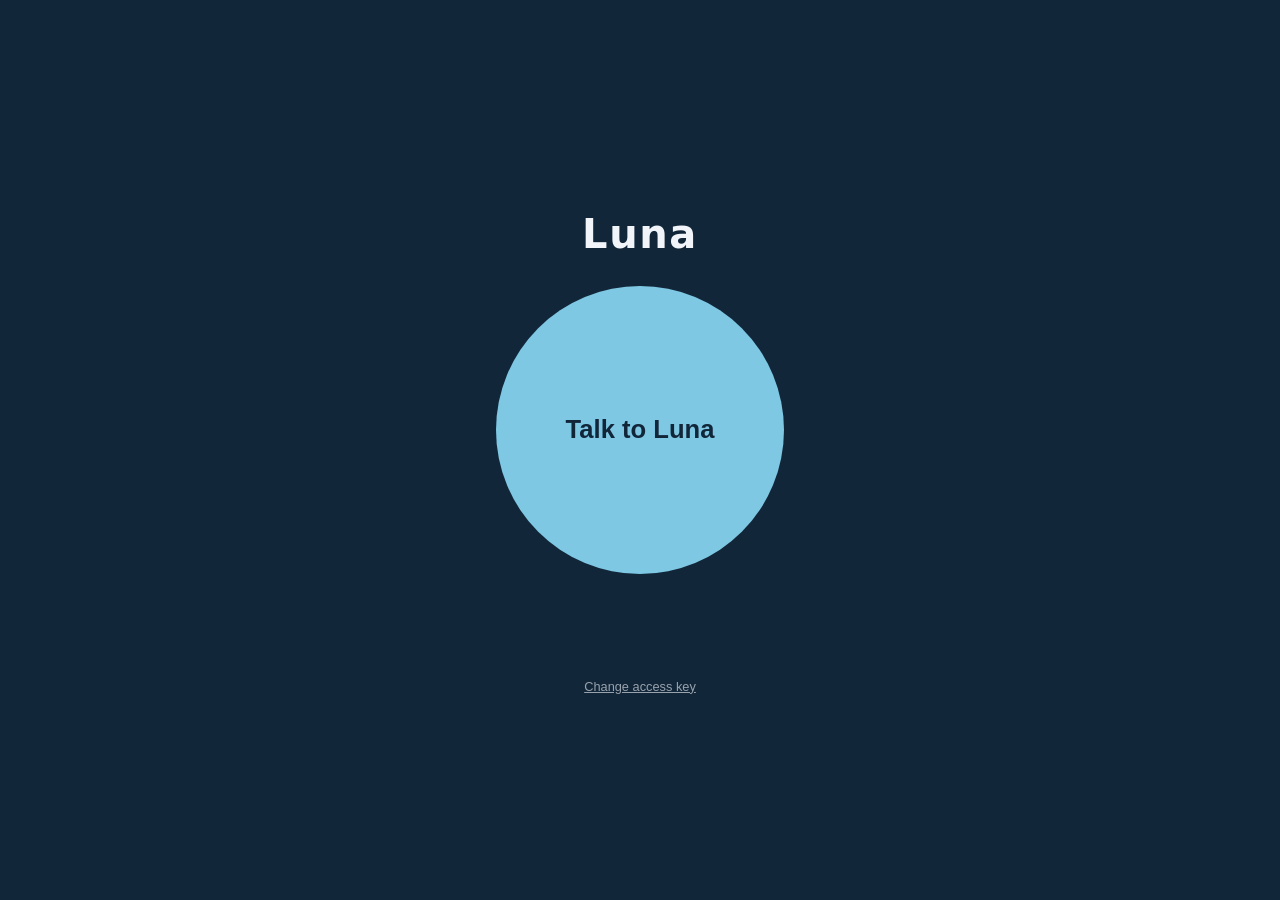
==== web/index.html @ fbeaa570 "Add token server (standard LiveKit endpoint format, per-device keys, server-side dispatch) and web U" ====
<!doctype html>
<html lang="en">
<head>
<meta charset="utf-8">
<meta name="viewport" content="width=device-width, initial-scale=1">
<meta name="theme-color" content="#1d3557">
<link rel="manifest" href="/manifest.webmanifest">
<title>Luna</title>
<style>
  :root { color-scheme: dark; --bg:#12263a; --fg:#f1f5f9; --accent:#7ec8e3; --warn:#ffb4a2; }
  * { box-sizing: border-box; }
  body { margin:0; min-height:100vh; display:flex; flex-direction:column; align-items:center; justify-content:center;
         gap:1.5rem; padding:1.5rem; background:var(--bg); color:var(--fg); font:20px/1.4 system-ui, sans-serif; }
  h1 { margin:0; font-weight:600; letter-spacing:.04em; }
  #talk { width:min(70vw,18rem); aspect-ratio:1; border-radius:50%; border:0; font-size:1.6rem; font-weight:600;
          color:#12263a; background:var(--accent); cursor:pointer; }
  #talk[data-on="true"] { background:var(--warn); }
  #talk:focus-visible { outline:4px solid #fff; outline-offset:6px; }
  #status { min-height:1.6em; text-align:center; }
  #log { width:min(92vw,40rem); max-height:35vh; overflow:auto; font-size:1rem; opacity:.9; }
  #log p { margin:.3rem 0; } #log .you { color:var(--accent); }
  #log:empty { display:none; }
  small { opacity:.6; }
  button.link { background:none; border:0; color:inherit; text-decoration:underline; font-size:.8rem; opacity:.6; cursor:pointer; }
</style>
</head>
<body>
  <h1>Luna</h1>
  <button id="talk" data-on="false" aria-live="polite">Talk to Luna</button>
  <div id="status" role="status"></div>
  <div id="log" aria-live="polite"></div>
  <small id="hint"></small>
  <button class="link" id="forget">Change access key</button>
  <audio id="out" autoplay></audio>

<script src="/vendor/livekit-client.umd.min.js" onerror="loadFromCdn()"></script>
<script>
  // Run scripts/vendor-web.sh to serve livekit-client from this server (offline / NUC). Until then use the CDN.
  function loadFromCdn() {
    const s = document.createElement('script');
    s.src = 'https://cdn.jsdelivr.net/npm/livekit-client@2/dist/livekit-client.umd.min.js';
    document.head.appendChild(s);
  }
  const $ = id => document.getElementById(id);
  const talk = $('talk'), statusEl = $('status'), logEl = $('log');
  let room = null;

  const setStatus = t => statusEl.textContent = t;
  const addLine = (who, text) => {
    const p = document.createElement('p'); p.className = who === 'You' ? 'you' : ''; p.textContent = `${who}: ${text}`;
    logEl.appendChild(p); logEl.scrollTop = logEl.scrollHeight;
  };
  const key = () => {
    let k = localStorage.getItem('luna-key');
    if (!k) { k = prompt('Access key for this device:'); if (k) localStorage.setItem('luna-key', k.trim()); }
    return k && k.trim();
  };
  $('forget').onclick = () => { localStorage.removeItem('luna-key'); setStatus('Key cleared. Press the button to enter a new one.'); };
  if (!window.isSecureContext) $('hint').textContent = 'The microphone needs https:// (or localhost). Open this page over HTTPS.';

  async function start() {
    const k = key(); if (!k) return;
    talk.disabled = true; setStatus('Connecting…');
    try {
      const r = await fetch('/api/token', { method: 'POST', headers: { Authorization: `Bearer ${k}`, 'Content-Type': 'application/json' }, body: '{}' });
      if (r.status === 401) { localStorage.removeItem('luna-key'); throw new Error('That access key was not accepted.'); }
      if (r.status === 429) throw new Error('Too many attempts. Wait a minute.');
      if (!r.ok) throw new Error(`Could not get a token (${r.status}).`);
      const { server_url, participant_token } = await r.json();

      room = new LivekitClient.Room({ adaptiveStream: true, dynacast: true });
      room.on(LivekitClient.RoomEvent.TrackSubscribed, track => { if (track.kind === 'audio') track.attach($('out')); });
      room.on(LivekitClient.RoomEvent.ParticipantAttributesChanged, (attrs, p) => {
        const s = attrs['lk.agent.state']; if (!s) return;
        setStatus({ listening: 'Listening…', thinking: 'Thinking…', speaking: 'Luna is speaking…', initializing: 'Waking up…' }[s] || s);
      });
      room.on(LivekitClient.RoomEvent.Disconnected, () => stop(false));
      // Live transcripts of both sides (LiveKit's standard text-stream topic).
      room.registerTextStreamHandler('lk.transcription', async (reader, info) => {
        const text = await reader.readAll();
        if (text.trim()) addLine(info.identity === room.localParticipant.identity ? 'You' : 'Luna', text);
      });
      await room.connect(server_url, participant_token);
      await room.localParticipant.setMicrophoneEnabled(true);
      talk.dataset.on = 'true'; talk.textContent = 'Stop'; setStatus('Connected. Say hello.');
    } catch (e) {
      setStatus(e.message || String(e)); await stop(false);
    } finally { talk.disabled = false; }
  }

  async function stop(disconnect = true) {
    if (room && disconnect) await room.disconnect();
    room = null; talk.dataset.on = 'false'; talk.textContent = 'Talk to Luna';
    if (disconnect) setStatus('');
  }

  talk.onclick = () => (room ? stop() : start());
</script>
</body>
</html>
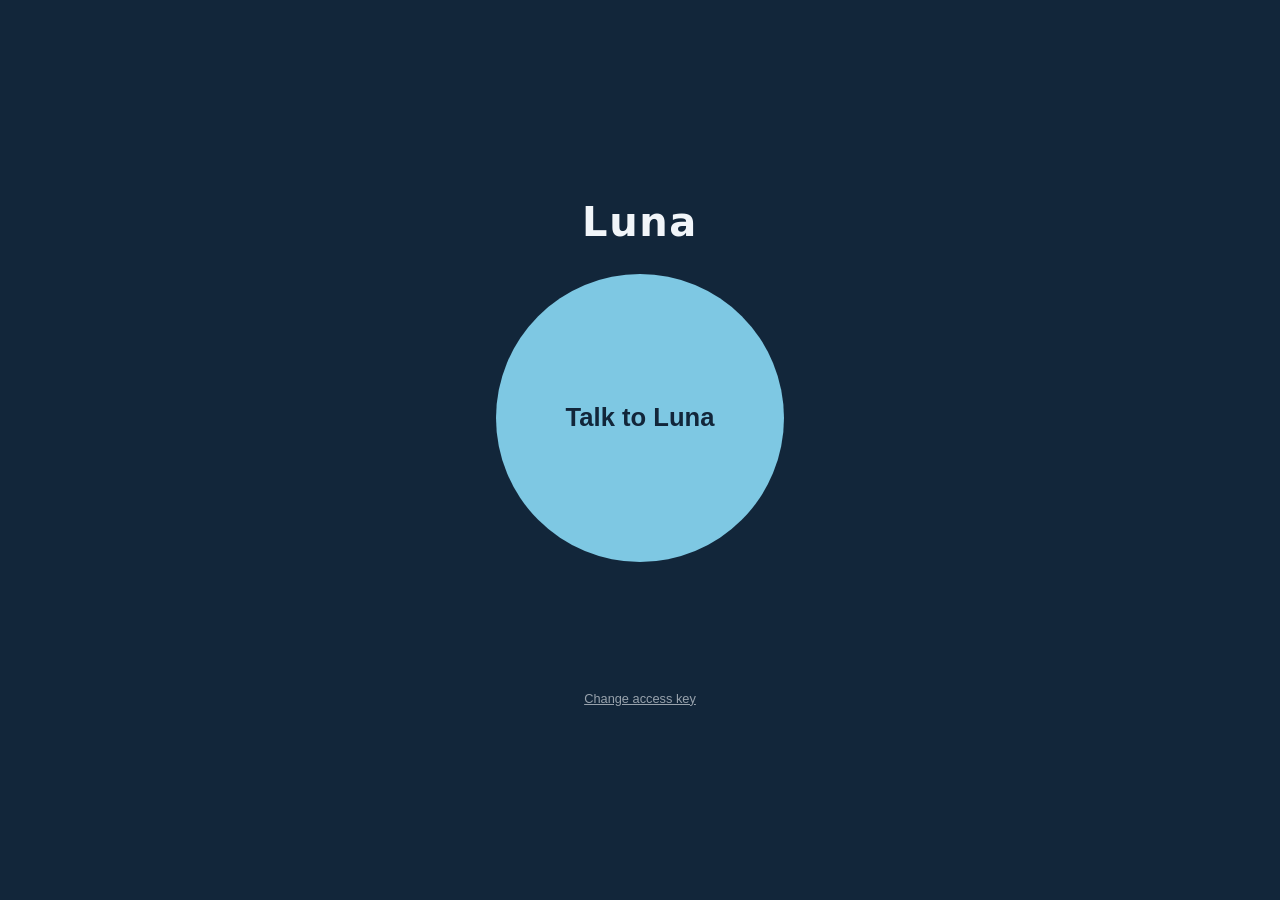
==== commit 52b3fe8b: "Web: render A2UI widgets (a2ui.js, a2ui.css, demo.html), send luna.ui, serve assets Co-Authored-By: " ====
--- a/web/index.html
+++ b/web/index.html
@@ -6,6 +6,7 @@
 <meta name="theme-color" content="#1d3557">
 <link rel="manifest" href="/manifest.webmanifest">
 <title>Luna</title>
+<link rel="stylesheet" href="/a2ui.css">
 <style>
   :root { color-scheme: dark; --bg:#12263a; --fg:#f1f5f9; --accent:#7ec8e3; --warn:#ffb4a2; }
   * { box-sizing: border-box; }
@@ -28,14 +29,16 @@
   <h1>Luna</h1>
   <button id="talk" data-on="false" aria-live="polite">Talk to Luna</button>
   <div id="status" role="status"></div>
+  <div id="widgets" aria-live="polite"></div>
   <div id="log" aria-live="polite"></div>
   <small id="hint"></small>
   <button class="link" id="forget">Change access key</button>
   <audio id="out" autoplay></audio>
 
 <script src="/vendor/livekit-client.umd.min.js" onerror="loadFromCdn()"></script>
+<script src="/a2ui.js"></script>
 <script>
-  // Run scripts/vendor-web.sh to serve livekit-client from this server (offline / NUC). Until then use the CDN.
+  // Run web/vendor.sh to serve livekit-client from this server (offline / NUC). Until then use the CDN.
   function loadFromCdn() {
     const s = document.createElement('script');
     s.src = 'https://cdn.jsdelivr.net/npm/livekit-client@2/dist/livekit-client.umd.min.js';
@@ -44,12 +47,18 @@
   const $ = id => document.getElementById(id);
   const talk = $('talk'), statusEl = $('status'), logEl = $('log');
   let room = null;
+  const sendUi = msg => room && room.localParticipant.sendText(JSON.stringify(msg), { topic: 'luna.ui.action' }).catch(() => {});
+  const store = new A2UI.Store(null, error => sendUi({ version: A2UI.VERSION, error }));
+  new A2UI.Renderer($('widgets'), store, { onAction: sendUi });
 
   const setStatus = t => statusEl.textContent = t;
   const addLine = (who, text) => {
     const p = document.createElement('p'); p.className = who === 'You' ? 'you' : ''; p.textContent = `${who}: ${text}`;
     logEl.appendChild(p); logEl.scrollTop = logEl.scrollHeight;
   };
+  // Setup link from `luna-web add-device` (…/#key=…): save the key, then remove it from the address bar.
+  const linked = new URLSearchParams(location.hash.slice(1)).get('key');
+  if (linked) { localStorage.setItem('luna-key', linked.trim()); history.replaceState(null, '', location.pathname + location.search); }
   const key = () => {
     let k = localStorage.getItem('luna-key');
     if (!k) { k = prompt('Access key for this device:'); if (k) localStorage.setItem('luna-key', k.trim()); }
@@ -62,7 +71,7 @@
     const k = key(); if (!k) return;
     talk.disabled = true; setStatus('Connecting…');
     try {
-      const r = await fetch('/api/token', { method: 'POST', headers: { Authorization: `Bearer ${k}`, 'Content-Type': 'application/json' }, body: '{}' });
+      const r = await fetch('/api/token', { method: 'POST', headers: { Authorization: `Bearer ${k}`, 'Content-Type': 'application/json' }, body: JSON.stringify({ participant_attributes: { 'luna.ui': A2UI.BASIC } }) });
       if (r.status === 401) { localStorage.removeItem('luna-key'); throw new Error('That access key was not accepted.'); }
       if (r.status === 429) throw new Error('Too many attempts. Wait a minute.');
       if (!r.ok) throw new Error(`Could not get a token (${r.status}).`);
@@ -80,6 +89,11 @@
         const text = await reader.readAll();
         if (text.trim()) addLine(info.identity === room.localParticipant.identity ? 'You' : 'Luna', text);
       });
+      // Widgets (docs/protocol.md): A2UI messages arrive on luna.ui; taps and errors go back on luna.ui.action.
+      room.registerTextStreamHandler('luna.ui', async (reader, info) => {
+        const text = await reader.readAll();
+        if (info.identity !== room.localParticipant.identity) store.processText(text);
+      });
       await room.connect(server_url, participant_token);
       await room.localParticipant.setMicrophoneEnabled(true);
       talk.dataset.on = 'true'; talk.textContent = 'Stop'; setStatus('Connected. Say hello.');
@@ -90,7 +104,7 @@
 
   async function stop(disconnect = true) {
     if (room && disconnect) await room.disconnect();
-    room = null; talk.dataset.on = 'false'; talk.textContent = 'Talk to Luna';
+    store.clear(); room = null; talk.dataset.on = 'false'; talk.textContent = 'Talk to Luna';
     if (disconnect) setStatus('');
   }
 
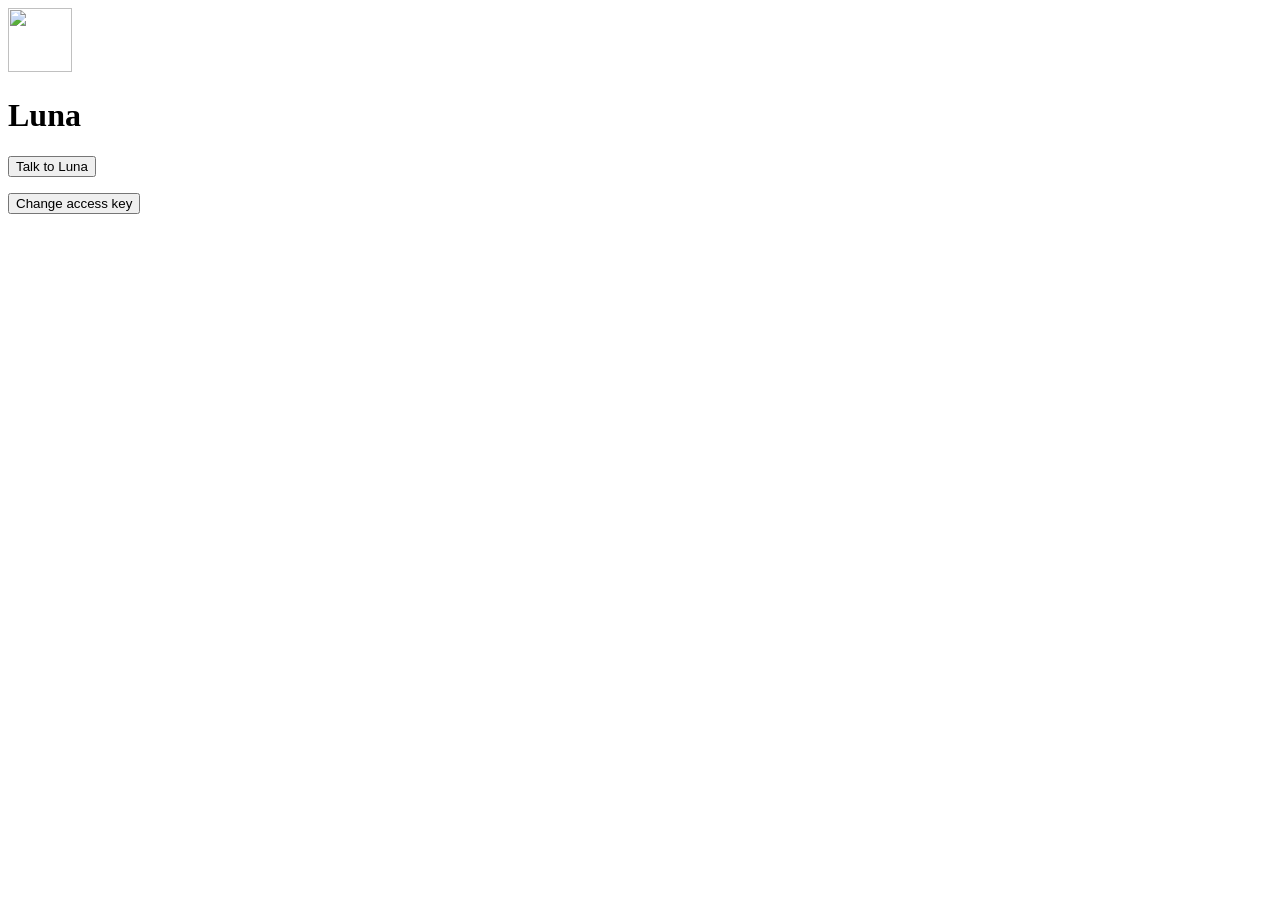
==== commit 0e31908c: "web: Material 3 look matching the Android app Colour roles, shape and type scales as tokens in a2ui." ====
--- a/web/index.html
+++ b/web/index.html
@@ -3,37 +3,39 @@
 <head>
 <meta charset="utf-8">
 <meta name="viewport" content="width=device-width, initial-scale=1">
-<meta name="theme-color" content="#1d3557">
+<meta name="theme-color" media="(prefers-color-scheme: light)" content="#f8fafd">
+<meta name="theme-color" media="(prefers-color-scheme: dark)" content="#121318">
+<meta name="color-scheme" content="light dark">
 <link rel="manifest" href="/manifest.webmanifest">
 <title>Luna</title>
 <link rel="stylesheet" href="/a2ui.css">
-<style>
-  :root { color-scheme: dark; --bg:#12263a; --fg:#f1f5f9; --accent:#7ec8e3; --warn:#ffb4a2; }
-  * { box-sizing: border-box; }
-  body { margin:0; min-height:100vh; display:flex; flex-direction:column; align-items:center; justify-content:center;
-         gap:1.5rem; padding:1.5rem; background:var(--bg); color:var(--fg); font:20px/1.4 system-ui, sans-serif; }
-  h1 { margin:0; font-weight:600; letter-spacing:.04em; }
-  #talk { width:min(70vw,18rem); aspect-ratio:1; border-radius:50%; border:0; font-size:1.6rem; font-weight:600;
-          color:#12263a; background:var(--accent); cursor:pointer; }
-  #talk[data-on="true"] { background:var(--warn); }
-  #talk:focus-visible { outline:4px solid #fff; outline-offset:6px; }
-  #status { min-height:1.6em; text-align:center; }
-  #log { width:min(92vw,40rem); max-height:35vh; overflow:auto; font-size:1rem; opacity:.9; }
-  #log p { margin:.3rem 0; } #log .you { color:var(--accent); }
-  #log:empty { display:none; }
-  small { opacity:.6; }
-  button.link { background:none; border:0; color:inherit; text-decoration:underline; font-size:.8rem; opacity:.6; cursor:pointer; }
-</style>
 </head>
 <body>
-  <h1>Luna</h1>
-  <button id="talk" data-on="false" aria-live="polite">Talk to Luna</button>
-  <div id="status" role="status"></div>
-  <div id="widgets" aria-live="polite"></div>
-  <div id="log" aria-live="polite"></div>
-  <small id="hint"></small>
-  <button class="link" id="forget">Change access key</button>
+  <header class="md-top-bar">
+    <img src="/icon-192.png" alt="" width="64" height="64">
+    <h1>Luna</h1>
+  </header>
+  <main style="display:contents">
+    <button id="talk" class="md-button md-button--filled md-talk" data-on="false" aria-live="polite">Talk to Luna</button>
+    <div id="status" class="md-status" role="status"></div>
+    <div id="widgets" aria-live="polite"></div>
+    <div id="log" class="md-conversation" aria-live="polite"></div>
+  </main>
+  <p id="hint" class="md-supporting"></p>
+  <button class="md-button md-button--text" id="forget">Change access key</button>
   <audio id="out" autoplay></audio>
+
+  <dialog id="keydialog" aria-labelledby="keytitle">
+    <form method="dialog">
+      <h3 id="keytitle">Access key</h3>
+      <p class="md-supporting" style="text-align:left;display:block">Enter the access key for this device. It stays in this browser.</p>
+      <label class="md-field"><span>Access key</span><input id="keyinput" type="password" autocomplete="off" spellcheck="false" required></label>
+      <div class="md-dialog-actions">
+        <button class="md-button md-button--text" value="cancel" formnovalidate>Cancel</button>
+        <button class="md-button md-button--filled" value="save">Save</button>
+      </div>
+    </form>
+  </dialog>
 
 <script src="/vendor/livekit-client.umd.min.js" onerror="loadFromCdn()"></script>
 <script src="/a2ui.js"></script>
@@ -53,22 +55,30 @@
 
   const setStatus = t => statusEl.textContent = t;
   const addLine = (who, text) => {
-    const p = document.createElement('p'); p.className = who === 'You' ? 'you' : ''; p.textContent = `${who}: ${text}`;
+    const p = document.createElement('p'); p.className = who === 'You' ? 'you' : 'luna';
+    const who_ = document.createElement('span'); who_.className = 'sr-only'; who_.textContent = who === 'You' ? 'You said: ' : 'Luna said: ';
+    p.append(who_, text);
     logEl.appendChild(p); logEl.scrollTop = logEl.scrollHeight;
   };
   // Setup link from `luna-web add-device` (…/#key=…): save the key, then remove it from the address bar.
   const linked = new URLSearchParams(location.hash.slice(1)).get('key');
   if (linked) { localStorage.setItem('luna-key', linked.trim()); history.replaceState(null, '', location.pathname + location.search); }
-  const key = () => {
+  // Ask for the access key in an M3 dialog (window.prompt blocks the page and cannot be styled or read by every screen reader).
+  const askKey = () => new Promise(resolve => {
+    const dlg = $('keydialog'), input = $('keyinput'); input.value = '';
+    dlg.addEventListener('close', () => resolve(dlg.returnValue === 'save' ? input.value.trim() : null), { once: true });
+    dlg.showModal(); input.focus();
+  });
+  const key = async () => {
     let k = localStorage.getItem('luna-key');
-    if (!k) { k = prompt('Access key for this device:'); if (k) localStorage.setItem('luna-key', k.trim()); }
+    if (!k) { k = await askKey(); if (k) localStorage.setItem('luna-key', k); }
     return k && k.trim();
   };
   $('forget').onclick = () => { localStorage.removeItem('luna-key'); setStatus('Key cleared. Press the button to enter a new one.'); };
   if (!window.isSecureContext) $('hint').textContent = 'The microphone needs https:// (or localhost). Open this page over HTTPS.';
 
   async function start() {
-    const k = key(); if (!k) return;
+    const k = await key(); if (!k) return;
     talk.disabled = true; setStatus('Connecting…');
     try {
       const r = await fetch('/api/token', { method: 'POST', headers: { Authorization: `Bearer ${k}`, 'Content-Type': 'application/json' }, body: JSON.stringify({ participant_attributes: { 'luna.ui': A2UI.BASIC } }) });
